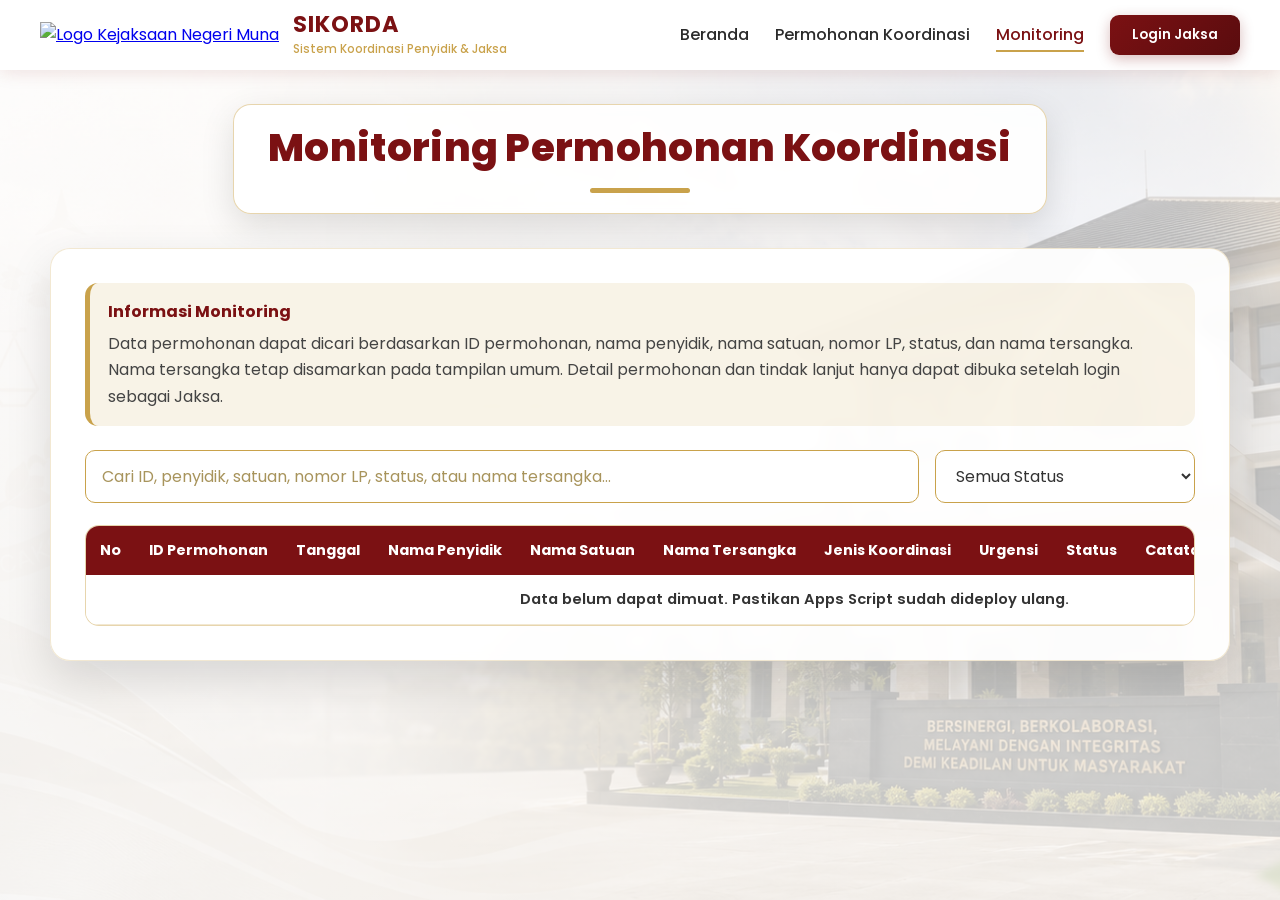
==== monitoring.html @ 00b44f6f "Update monitoring.html" ====
<!DOCTYPE html>
<html lang="id">
<head>
  <meta charset="UTF-8" />
  <meta name="viewport" content="width=device-width, initial-scale=1" />
  <title>Monitoring Permohonan - SIKORDA</title>

  <link rel="stylesheet" href="Form/form-style.css" />
  <link href="https://fonts.googleapis.com/css2?family=Poppins:wght@300;400;500;600;700;800&display=swap" rel="stylesheet" />

  <style>
    .monitoring-box {
      position: relative;
      z-index: 1;
      width: 100%;
      max-width: 1180px;
      margin: 0 auto;
      padding: 34px;
      background: rgba(255, 255, 255, 0.94);
      border: 1px solid rgba(201, 162, 75, 0.25);
      border-radius: 20px;
      box-shadow: 0 18px 45px rgba(0, 0, 0, 0.13);
      backdrop-filter: blur(7px);
    }

    .monitoring-info {
      padding: 16px 18px;
      margin-bottom: 24px;
      background: rgba(201, 162, 75, 0.13);
      border-left: 5px solid #c9a24b;
      border-radius: 13px;
      color: #444;
      line-height: 1.65;
    }

    .monitoring-info strong {
      display: block;
      margin-bottom: 6px;
      color: #7b1113;
    }

    .access-warning {
      display: none;
      margin-bottom: 18px;
      padding: 14px 16px;
      border-radius: 12px;
      background: rgba(123, 17, 19, 0.09);
      color: #7b1113;
      border-left: 5px solid #7b1113;
      font-weight: 600;
    }

    .access-warning.show {
      display: block;
    }

    .login-status {
      display: none;
      margin-bottom: 18px;
      padding: 13px 16px;
      border-radius: 12px;
      background: rgba(31, 143, 77, 0.12);
      color: #126335;
      border-left: 5px solid #1f8f4d;
      font-weight: 700;
    }

    .login-status.show {
      display: block;
    }

    .monitoring-tools {
      display: grid;
      grid-template-columns: 1fr 260px;
      gap: 16px;
      margin-bottom: 22px;
    }

    .monitoring-tools input,
    .monitoring-tools select {
      width: 100%;
      min-height: 52px;
      padding: 13px 16px;
      background: #fff;
      border: 1.5px solid #c9a24b;
      border-radius: 10px;
      color: #333;
      font-size: 1rem;
      outline: none;
      font-family: "Poppins", sans-serif;
    }

    .monitoring-tools input:focus,
    .monitoring-tools select:focus {
      border-color: #7b1113;
      box-shadow: 0 0 0 3px rgba(123, 17, 19, 0.12);
    }

    .table-wrap {
      width: 100%;
      overflow-x: auto;
      border-radius: 14px;
      border: 1px solid rgba(201, 162, 75, 0.45);
      background: #fff;
    }

    .monitor-table {
      width: 100%;
      border-collapse: collapse;
      min-width: 1180px;
    }

    .monitor-table th {
      background: #7b1113;
      color: #fff;
      text-align: left;
      padding: 14px;
      font-size: 0.9rem;
      white-space: nowrap;
    }

    .monitor-table td {
      padding: 14px;
      border-bottom: 1px solid rgba(201, 162, 75, 0.25);
      color: #333;
      font-size: 0.92rem;
      vertical-align: middle;
    }

    .monitor-table tbody tr:hover {
      background: rgba(201, 162, 75, 0.08);
    }

    .monitor-note {
      max-width: 250px;
      white-space: normal;
      line-height: 1.5;
    }

    .suspect-name {
      display: inline-block;
      font-weight: 700;
      color: #5a0c0e;
      transition: 0.25s ease;
    }

    .suspect-name.is-blurred {
      filter: blur(5px);
      user-select: none;
      pointer-events: none;
    }

    .status-badge {
      display: inline-block;
      padding: 7px 11px;
      border-radius: 999px;
      font-weight: 700;
      font-size: 0.78rem;
      white-space: nowrap;
    }

    .status-menunggu {
      background: rgba(201, 162, 75, 0.18);
      color: #7a5a00;
    }

    .status-diproses {
      background: rgba(36, 116, 204, 0.16);
      color: #174f92;
    }

    .status-selesai {
      background: rgba(31, 143, 77, 0.16);
      color: #126335;
    }

    .status-ditolak {
      background: rgba(196, 45, 45, 0.15);
      color: #9b1d1d;
    }

    .btn-detail {
      border: none;
      border-radius: 9px;
      padding: 9px 13px;
      background: linear-gradient(135deg, #7b1113, #5a0c0e);
      color: #fff;
      font-weight: 700;
      cursor: pointer;
      white-space: nowrap;
      font-family: "Poppins", sans-serif;
    }

    .btn-detail:hover {
      transform: translateY(-1px);
    }

    .empty-state,
    .loading-state {
      padding: 28px 18px;
      text-align: center;
      color: #666;
      font-weight: 600;
    }

    .detail-modal {
      display: none;
      position: fixed;
      inset: 0;
      z-index: 6000;
      background: rgba(0, 0, 0, 0.55);
      padding: 22px;
      overflow-y: auto;
    }

    .detail-modal.show {
      display: flex;
      align-items: flex-start;
      justify-content: center;
    }

    .detail-card {
      width: 100%;
      max-width: 940px;
      margin: 35px auto;
      background: #fff;
      border-radius: 20px;
      padding: 30px;
      box-shadow: 0 18px 45px rgba(0, 0, 0, 0.25);
      position: relative;
    }

    .detail-close {
      position: absolute;
      top: 14px;
      right: 16px;
      width: 36px;
      height: 36px;
      border: none;
      background: transparent;
      color: #7b1113;
      font-size: 2rem;
      line-height: 1;
      cursor: pointer;
    }

    .detail-card h3 {
      color: #7b1113;
      font-size: 1.6rem;
      margin-bottom: 6px;
      padding-right: 42px;
    }

    .detail-subtitle {
      color: #666;
      margin-bottom: 24px;
    }

    .detail-grid {
      display: grid;
      grid-template-columns: repeat(2, minmax(0, 1fr));
      gap: 15px;
    }

    .detail-item {
      padding: 14px 16px;
      border-radius: 12px;
      background: #f7f7f9;
      border: 1px solid rgba(201, 162, 75, 0.28);
    }

    .detail-item.full {
      grid-column: 1 / -1;
    }

    .detail-item span {
      display: block;
      color: #7b1113;
      font-size: 0.82rem;
      font-weight: 800;
      margin-bottom: 7px;
    }

    .detail-item p {
      margin: 0;
      color: #333;
      font-size: 0.96rem;
      line-height: 1.6;
      word-break: break-word;
    }

    .file-link {
      color: #7b1113;
      font-weight: 800;
      text-decoration: none;
    }

    .file-link:hover {
      text-decoration: underline;
    }

    /* EDIT TINDAK LANJUT JAKSA */
    .edit-box {
      grid-column: 1 / -1;
      margin-top: 22px;
      padding: 24px;
      border-radius: 18px;
      background: rgba(201, 162, 75, 0.13);
      border: 1.5px solid rgba(201, 162, 75, 0.55);
    }

    .edit-box-title {
      margin: 0 0 18px;
      color: #7b1113;
      font-size: 1.18rem;
      font-weight: 800;
    }

    .edit-grid {
      display: grid;
      grid-template-columns: repeat(2, minmax(0, 1fr));
      gap: 18px;
      align-items: start;
    }

    .edit-field {
      display: flex;
      flex-direction: column;
      gap: 8px;
    }

    .edit-field.full {
      grid-column: 1 / -1;
    }

    .edit-field label {
      color: #541014;
      font-size: 0.9rem;
      font-weight: 800;
    }

    .edit-field select,
    .edit-field input,
    .edit-field textarea {
      width: 100%;
      min-height: 52px;
      padding: 12px 14px;
      border: 1.5px solid #c9a24b;
      border-radius: 10px;
      background: #ffffff;
      color: #333;
      font-family: "Poppins", sans-serif;
      font-size: 0.95rem;
      outline: none;
      box-sizing: border-box;
    }

    .edit-field textarea {
      min-height: 130px;
      resize: vertical;
      line-height: 1.6;
    }

    .edit-field select:focus,
    .edit-field input:focus,
    .edit-field textarea:focus {
      border-color: #7b1113;
      box-shadow: 0 0 0 3px rgba(123, 17, 19, 0.12);
    }

    .edit-actions {
      margin-top: 18px;
      display: flex;
      justify-content: flex-end;
    }

    .btn-save-update {
      border: none;
      border-radius: 11px;
      padding: 13px 22px;
      background: linear-gradient(135deg, #7b1113, #5a0c0e);
      color: #ffffff;
      font-family: "Poppins", sans-serif;
      font-size: 0.95rem;
      font-weight: 800;
      cursor: pointer;
      box-shadow: 0 6px 18px rgba(123, 17, 19, 0.26);
    }

    .btn-save-update:hover {
      transform: translateY(-1px);
    }

    .btn-save-update:disabled {
      opacity: 0.65;
      cursor: not-allowed;
      transform: none;
    }

    @media (max-width: 720px) {
      .monitoring-box {
        padding: 22px 16px;
      }

      .monitoring-tools {
        grid-template-columns: 1fr;
      }

      .detail-card {
        padding: 24px 18px;
      }

      .detail-grid,
      .edit-grid {
        grid-template-columns: 1fr;
      }

      .edit-actions {
        justify-content: stretch;
      }

      .btn-save-update {
        width: 100%;
      }
    }
  </style>
</head>

<body>
  <div id="particles-js"></div>

  <header class="navbar">
    <div class="nav-brand">
      <a href="index.html" aria-label="Beranda SIKORDA">
        <img 
          src="https://raw.githubusercontent.com/ungumanggis199-svg/MBG-Muna/main/Logo-Kejaksaan%20(1)(1).png" 
          alt="Logo Kejaksaan Negeri Muna" 
          class="logo" 
        />
      </a>

      <div class="brand-text">
        <h1>SIKORDA</h1>
        <span>Sistem Koordinasi Penyidik &amp; Jaksa</span>
      </div>
    </div>

    <nav class="nav-links" role="navigation" aria-label="Menu utama">
      <a href="index.html">Beranda</a>
      <a href="Form/permohonan.html">Permohonan Koordinasi</a>
      <a href="monitoring.html" class="active" aria-current="page">Monitoring</a>
      <button type="button" class="btn-login" onclick="openLogin()">Login Jaksa</button>
    </nav>

    <button type="button" class="burger" aria-label="Toggle menu" aria-expanded="false" onclick="toggleMenu()">
      <span></span>
      <span></span>
      <span></span>
    </button>
  </header>

  <main class="section">
    <div class="page-title-box">
      <h2>Monitoring Permohonan Koordinasi</h2>
      <div class="divider"></div>
    </div>

    <div class="monitoring-box">
      <div class="monitoring-info">
        <strong>Informasi Monitoring</strong>
        Data permohonan dapat dicari berdasarkan ID permohonan, nama penyidik, nama satuan, nomor LP, status, dan nama tersangka. Nama tersangka tetap disamarkan pada tampilan umum. Detail permohonan dan tindak lanjut hanya dapat dibuka setelah login sebagai Jaksa.
      </div>

      <div id="loginStatus" class="login-status"></div>

      <div id="accessWarning" class="access-warning">
        Detail permohonan hanya dapat dibuka setelah login sebagai Jaksa.
      </div>

      <div class="monitoring-tools">
        <input 
          type="search" 
          id="searchBox" 
          placeholder="Cari ID, penyidik, satuan, nomor LP, status, atau nama tersangka..."
        />

        <select id="statusFilter">
          <option value="">Semua Status</option>
          <option value="Menunggu">Menunggu</option>
          <option value="Diproses">Diproses</option>
          <option value="Selesai">Selesai</option>
          <option value="Ditolak">Ditolak</option>
        </select>
      </div>

      <div class="table-wrap">
        <table class="monitor-table">
          <thead>
            <tr>
              <th>No</th>
              <th>ID Permohonan</th>
              <th>Tanggal</th>
              <th>Nama Penyidik</th>
              <th>Nama Satuan</th>
              <th>Nama Tersangka</th>
              <th>Jenis Koordinasi</th>
              <th>Urgensi</th>
              <th>Status</th>
              <th>Catatan Jaksa</th>
              <th>Jadwal Koordinasi</th>
              <th>Aksi</th>
            </tr>
          </thead>

          <tbody id="monitorBody">
            <tr>
              <td colspan="12" class="loading-state">Memuat data permohonan...</td>
            </tr>
          </tbody>
        </table>
      </div>
    </div>
  </main>

  <div id="detailModal" class="detail-modal">
    <div class="detail-card">
      <button type="button" class="detail-close" onclick="closeDetailModal()">&times;</button>

      <h3>Detail Permohonan</h3>
      <p class="detail-subtitle">Data lengkap permohonan koordinasi.</p>

      <div id="detailContent" class="detail-grid"></div>
    </div>
  </div>

  <div id="loginModal" class="modal">
    <div class="modal-box">
      <button type="button" class="modal-close" onclick="closeLogin()">&times;</button>

      <img 
        src="https://raw.githubusercontent.com/ungumanggis199-svg/MBG-Muna/main/Logo-Kejaksaan%20(1)(1).png" 
        alt="Logo Kejaksaan" 
        class="modal-logo"
      />

      <h3>Login Jaksa</h3>

      <form id="loginForm">
        <div class="input-group">
          <label for="username">Username / NIP</label>
          <input type="text" id="username" name="username" required />
        </div>

        <div class="input-group">
          <label for="password">Password</label>
          <input type="password" id="password" name="password" required />
        </div>

        <button type="submit" class="btn-submit">Masuk</button>
      </form>
    </div>
  </div>

  <script src="https://cdn.jsdelivr.net/npm/particles.js"></script>

  <script>
    const MONITORING_SCRIPT_URL = "https://script.google.com/macros/s/AKfycbwZhzBasdie7UqEmTrLucc4NrwkHexypNxwW4To4yUYGOOov51vkqenUSGlsiMUZgIK/exec";

    let monitoringData = [];
    let filteredMonitoringData = [];

    document.addEventListener("DOMContentLoaded", function () {
      updateLoginButton();
      updateLoginStatus();
      initParticles();

      const searchBox = document.getElementById("searchBox");
      const statusFilter = document.getElementById("statusFilter");
      const loginForm = document.getElementById("loginForm");

      if (searchBox) {
        searchBox.addEventListener("input", renderMonitoringTable);
      }

      if (statusFilter) {
        statusFilter.addEventListener("change", renderMonitoringTable);
      }

      if (loginForm) {
        loginForm.addEventListener("submit", handleLoginSubmit);
      }

      window.addEventListener("click", function (e) {
        const loginModal = document.getElementById("loginModal");
        const detailModal = document.getElementById("detailModal");

        if (e.target === loginModal) closeLogin();
        if (e.target === detailModal) closeDetailModal();
      });

      window.addEventListener("keydown", function (e) {
        if (e.key === "Escape") {
          closeLogin();
          closeDetailModal();
        }
      });

      loadMonitoringData();

      setInterval(function () {
        applyNamePrivacy();
      }, 500);
    });

    function toggleMenu() {
      const nav = document.querySelector(".nav-links");
      const burger = document.querySelector(".burger");

      if (!nav) return;

      nav.classList.toggle("open");

      if (burger) {
        const isOpen = nav.classList.contains("open");
        burger.setAttribute("aria-expanded", isOpen ? "true" : "false");
      }
    }

    function openLogin() {
      const modal = document.getElementById("loginModal");
      if (modal) modal.classList.add("show");
    }

    function closeLogin() {
      const modal = document.getElementById("loginModal");
      if (modal) modal.classList.remove("show");
    }

    function updateLoginButton() {
      const btn = document.querySelector(".btn-login");
      const isLoggedIn = sessionStorage.getItem("isJaksaLoggedIn") === "true";

      if (!btn) return;

      if (isLoggedIn) {
        btn.textContent = "Logout";
        btn.onclick = logoutJaksa;
      } else {
        btn.textContent = "Login Jaksa";
        btn.onclick = openLogin;
      }
    }

    function logoutJaksa() {
      sessionStorage.removeItem("isJaksaLoggedIn");
      sessionStorage.removeItem("jaksaName");
      sessionStorage.removeItem("jaksaUsername");
      sessionStorage.removeItem("jaksaSessionToken");

      updateLoginButton();
      updateLoginStatus();
      applyNamePrivacy();
      renderMonitoringTable();

      alert("Anda telah logout.");
    }

    function updateLoginStatus() {
      const box = document.getElementById("loginStatus");
      const isLoggedIn = sessionStorage.getItem("isJaksaLoggedIn") === "true";
      const name = sessionStorage.getItem("jaksaName") || "Jaksa";

      if (!box) return;

      if (isLoggedIn) {
        box.textContent = "Login aktif sebagai: " + name;
        box.classList.add("show");
      } else {
        box.textContent = "";
        box.classList.remove("show");
      }
    }

    async function handleLoginSubmit(e) {
      e.preventDefault();

      const form = e.currentTarget;
      const username = form.username.value.trim();
      const password = form.password.value.trim();
      const submitBtn = form.querySelector(".btn-submit");

      if (!username || !password) {
        alert("Username / NIP dan password wajib diisi.");
        return;
      }

      try {
        if (submitBtn) {
          submitBtn.disabled = true;
          submitBtn.textContent = "Memeriksa...";
        }

        const clientToken =
          "LOGIN-" + Date.now() + "-" + Math.random().toString(36).slice(2);

        await fetch(MONITORING_SCRIPT_URL, {
          method: "POST",
          mode: "no-cors",
          headers: {
            "Content-Type": "text/plain;charset=utf-8"
          },
          body: JSON.stringify({
            action: "validate_login",
            username: username,
            password: password,
            client_token: clientToken
          })
        });

        const result = await waitMonitoringResult("login_result", clientToken);

        if (result.status === "success") {
          sessionStorage.setItem("isJaksaLoggedIn", "true");
          sessionStorage.setItem("jaksaName", result.nama_jaksa || username);
          sessionStorage.setItem("jaksaUsername", username);
          sessionStorage.setItem("jaksaSessionToken", result.session_token || "");

          closeLogin();
          updateLoginButton();
          updateLoginStatus();
          applyNamePrivacy();
          renderMonitoringTable();

          alert("Login berhasil. Selamat datang, " + (result.nama_jaksa || "Jaksa") + ".");
        } else {
          alert(result.message || "Username / NIP atau password salah.");
        }

      } catch (error) {
        console.error(error);
        alert("Login gagal. Silakan coba lagi.");

      } finally {
        if (submitBtn) {
          submitBtn.disabled = false;
          submitBtn.textContent = "Masuk";
        }
      }
    }

    async function loadMonitoringData() {
      const body = document.getElementById("monitorBody");

      try {
        const url = MONITORING_SCRIPT_URL + "?action=list_permohonan";
        const result = await monitoringJsonpRequest(url);

        if (!result || result.status !== "success") {
          throw new Error(result && result.message ? result.message : "Gagal memuat data.");
        }

        monitoringData = Array.isArray(result.data) ? result.data : [];
        renderMonitoringTable();

      } catch (error) {
        console.error(error);

        if (body) {
          body.innerHTML =
            '<tr>' +
              '<td colspan="12" class="empty-state">Data belum dapat dimuat. Pastikan Apps Script sudah dideploy ulang.</td>' +
            '</tr>';
        }
      }
    }

    function renderMonitoringTable() {
      const body = document.getElementById("monitorBody");
      const searchBox = document.getElementById("searchBox");
      const statusFilter = document.getElementById("statusFilter");

      if (!body) return;

      const keyword = searchBox ? searchBox.value.trim().toLowerCase() : "";
      const selectedStatus = statusFilter ? statusFilter.value.trim().toLowerCase() : "";

      filteredMonitoringData = monitoringData.filter(function (item) {
        const rowText = [
          item.id_permohonan,
          item.timestamp,
          item.nama_penyidik,
          item.nama_satuan,
          item.nomor_lp,
          item.nomor_spdp,
          item.nama_tersangka,
          item.pasal,
          item.jaksa_peneliti,
          item.jenis_koordinasi,
          item.urgensi,
          item.status,
          item.catatan_jaksa,
          item.jadwal_koordinasi
        ].join(" ").toLowerCase();

        const statusText = String(item.status || "").toLowerCase();

        const matchKeyword = keyword === "" || rowText.includes(keyword);
        const matchStatus = selectedStatus === "" || statusText === selectedStatus;

        return matchKeyword && matchStatus;
      });

      if (filteredMonitoringData.length === 0) {
        body.innerHTML =
          '<tr>' +
            '<td colspan="12" class="empty-state">Data tidak ditemukan.</td>' +
          '</tr>';
        return;
      }

      body.innerHTML = filteredMonitoringData.map(function (item, index) {
        const statusClass = getStatusClass(item.status);

        return (
          '<tr>' +
            '<td>' + (index + 1) + '</td>' +
            '<td><strong>' + escapeHtml(item.id_permohonan || "-") + '</strong></td>' +
            '<td>' + escapeHtml(item.timestamp || "-") + '</td>' +
            '<td>' + escapeHtml(item.nama_penyidik || "-") + '</td>' +
            '<td>' + escapeHtml(item.nama_satuan || "-") + '</td>' +
            '<td>' +
              '<span class="suspect-name" data-real="' + escapeHtml(item.nama_tersangka || "-") + '">' +
                escapeHtml(item.nama_tersangka || "-") +
              '</span>' +
            '</td>' +
            '<td>' + escapeHtml(item.jenis_koordinasi || "-") + '</td>' +
            '<td>' + escapeHtml(item.urgensi || "-") + '</td>' +
            '<td><span class="status-badge ' + statusClass + '">' + escapeHtml(item.status || "Menunggu") + '</span></td>' +
            '<td class="monitor-note">' + escapeHtml(item.catatan_jaksa || "-") + '</td>' +
            '<td>' + escapeHtml(formatJadwalDisplay(item.jadwal_koordinasi) || "-") + '</td>' +
            '<td><button type="button" class="btn-detail" onclick="openDetailPermohonan(' + index + ')">Lihat Detail</button></td>' +
          '</tr>'
        );
      }).join("");

      applyNamePrivacy();
    }

    function applyNamePrivacy() {
      const isLoggedIn = sessionStorage.getItem("isJaksaLoggedIn") === "true";

      document.querySelectorAll(".suspect-name").forEach(function (el) {
        const realName = el.getAttribute("data-real") || "-";
        el.textContent = realName;

        if (isLoggedIn) {
          el.classList.remove("is-blurred");
        } else {
          el.classList.add("is-blurred");
        }
      });
    }

    function openDetailPermohonan(index) {
      const isLoggedIn = sessionStorage.getItem("isJaksaLoggedIn") === "true";
      const warning = document.getElementById("accessWarning");

      if (!isLoggedIn) {
        if (warning) {
          warning.classList.add("show");
          warning.scrollIntoView({ behavior: "smooth", block: "center" });

          setTimeout(function () {
            warning.classList.remove("show");
          }, 4500);
        }

        openLogin();
        return;
      }

      const item = filteredMonitoringData[index];

      if (!item) return;

      const detailContent = document.getElementById("detailContent");
      const detailModal = document.getElementById("detailModal");

      if (!detailContent || !detailModal) return;

      detailContent.innerHTML =
        detailItem("ID Permohonan", item.id_permohonan) +
        detailItem("Timestamp", item.timestamp) +
        detailItem("Nama Penyidik", item.nama_penyidik) +
        detailItem("Nama Satuan", item.nama_satuan) +
        detailItem("Nomor LP", item.nomor_lp) +
        detailItem("Nomor SPDP", item.nomor_spdp) +
        detailItem("Nama Tersangka", item.nama_tersangka) +
        detailItem("Pasal", item.pasal) +
        detailItem("Jaksa Peneliti", item.jaksa_peneliti) +
        detailItem("Jenis Koordinasi", item.jenis_koordinasi) +
        detailItem("Urgensi", item.urgensi) +
        detailItem("Cara Koordinasi", item.cara_koordinasi) +
        detailItem("Nomor HP", item.nomor_hp) +
        detailItem("Status", item.status) +
        detailItem("Jadwal Koordinasi", formatJadwalDisplay(item.jadwal_koordinasi) || "-") +
        detailItem("Permasalahan", item.permasalahan, true) +
        detailItem("Kronologi", item.kronologi, true) +
        detailItem("Sudah Dilakukan", item.sudah_dilakukan, true) +
        detailItem("Dimohon", item.dimohon, true) +
        detailItem("Dokumen", item.dokumen, true) +
        detailFileItem("File Pendukung", item.file_url) +
        detailItem("Catatan Jaksa", item.catatan_jaksa || "-", true) +
        detailItem("Tanggal Update", item.tanggal_update || "-") +
        detailItem("Ditangani Oleh", item.ditangani_oleh || "-") +
        detailItem("Hasil Koordinasi", item.hasil_koordinasi || "-", true) +
        editJaksaBox(item);

      detailModal.classList.add("show");
    }

    function closeDetailModal() {
      const detailModal = document.getElementById("detailModal");

      if (detailModal) {
        detailModal.classList.remove("show");
      }
    }

    function detailItem(label, value, full) {
      return (
        '<div class="detail-item ' + (full ? "full" : "") + '">' +
          '<span>' + escapeHtml(label) + '</span>' +
          '<p>' + escapeHtml(value || "-") + '</p>' +
        '</div>'
      );
    }

    function detailFileItem(label, value) {
      if (!value) {
        return detailItem(label, "-", true);
      }

      return (
        '<div class="detail-item full">' +
          '<span>' + escapeHtml(label) + '</span>' +
          '<p><a class="file-link" href="' + escapeHtml(value) + '" target="_blank">Buka File Pendukung</a></p>' +
        '</div>'
      );
    }

    function editJaksaBox(item) {
      return (
        '<div class="edit-box">' +
          '<h4 class="edit-box-title">Edit Tindak Lanjut Jaksa</h4>' +

          '<div class="edit-grid">' +
            '<div class="edit-field">' +
              '<label for="editStatus">Status Permohonan</label>' +
              '<select id="editStatus">' +
                statusOption("Menunggu", item.status) +
                statusOption("Diproses", item.status) +
                statusOption("Selesai", item.status) +
                statusOption("Ditolak", item.status) +
              '</select>' +
            '</div>' +

            '<div class="edit-field">' +
              '<label for="editJadwal">Jadwal Koordinasi</label>' +
              '<input type="datetime-local" id="editJadwal" value="' + escapeHtml(formatDatetimeLocal(item.jadwal_koordinasi)) + '">' +
            '</div>' +

            '<div class="edit-field full">' +
              '<label for="editCatatan">Catatan Jaksa</label>' +
              '<textarea id="editCatatan" placeholder="Tulis catatan jaksa...">' + escapeHtml(item.catatan_jaksa || "") + '</textarea>' +
            '</div>' +
          '</div>' +

          '<div class="edit-actions">' +
            '<button type="button" class="btn-save-update" onclick="saveJaksaUpdate(\'' + escapeJs(item.id_permohonan) + '\')">' +
              'Simpan Perubahan' +
            '</button>' +
          '</div>' +
        '</div>'
      );
    }

    function statusOption(value, current) {
      const selected = String(value) === String(current || "") ? "selected" : "";

      return (
        '<option value="' + escapeHtml(value) + '" ' + selected + '>' +
          escapeHtml(value) +
        '</option>'
      );
    }

    async function saveJaksaUpdate(idPermohonan) {
      const sessionToken = sessionStorage.getItem("jaksaSessionToken");

      if (!sessionToken) {
        alert("Sesi login tidak ditemukan. Silakan login ulang.");
        openLogin();
        return;
      }

      const status = document.getElementById("editStatus")?.value || "Menunggu";
      const catatan = document.getElementById("editCatatan")?.value || "";
      const jadwal = document.getElementById("editJadwal")?.value || "";
      const btn = document.querySelector(".btn-save-update");

      try {
        if (btn) {
          btn.disabled = true;
          btn.textContent = "Menyimpan...";
        }

        const clientToken =
          "UPDATE-" + Date.now() + "-" + Math.random().toString(36).slice(2);

        await fetch(MONITORING_SCRIPT_URL, {
          method: "POST",
          mode: "no-cors",
          headers: {
            "Content-Type": "text/plain;charset=utf-8"
          },
          body: JSON.stringify({
            action: "update_permohonan",
            client_token: clientToken,
            session_token: sessionToken,
            id_permohonan: idPermohonan,
            status: status,
            catatan_jaksa: catatan,
            jadwal_koordinasi: jadwal
          })
        });

        const result = await waitMonitoringResult("update_result", clientToken);

        if (result.status === "success") {
          alert("Perubahan berhasil disimpan.");
          closeDetailModal();
          await loadMonitoringData();
        } else {
          alert(result.message || "Gagal menyimpan perubahan.");
        }

      } catch (error) {
        console.error(error);
        alert("Terjadi kesalahan saat menyimpan perubahan.");

      } finally {
        if (btn) {
          btn.disabled = false;
          btn.textContent = "Simpan Perubahan";
        }
      }
    }

    async function waitMonitoringResult(action, clientToken) {
      for (let i = 0; i < 8; i++) {
        await monitoringDelay(i === 0 ? 500 : 1000);

        const url =
          MONITORING_SCRIPT_URL +
          "?action=" +
          encodeURIComponent(action) +
          "&client_token=" +
          encodeURIComponent(clientToken);

        const result = await monitoringJsonpRequest(url);

        if (result.status === "success" || result.status === "error") {
          return result;
        }
      }

      return {
        status: "pending",
        message: "Data masih diproses."
      };
    }

    function monitoringJsonpRequest(url, timeout) {
      return new Promise(function (resolve, reject) {
        const callbackName =
          "monitoringCallback_" + Date.now() + "_" + Math.random().toString(36).slice(2);

        const script = document.createElement("script");

        const timer = setTimeout(function () {
          cleanup();
          reject(new Error("Timeout memuat data monitoring."));
        }, timeout || 15000);

        function cleanup() {
          clearTimeout(timer);

          if (script.parentNode) {
            script.parentNode.removeChild(script);
          }

          delete window[callbackName];
        }

        window[callbackName] = function (data) {
          cleanup();
          resolve(data);
        };

        const separator = url.includes("?") ? "&" : "?";
        script.src = url + separator + "callback=" + encodeURIComponent(callbackName);

        script.onerror = function () {
          cleanup();
          reject(new Error("Gagal memuat data monitoring."));
        };

        document.body.appendChild(script);
      });
    }

    function monitoringDelay(ms) {
      return new Promise(resolve => setTimeout(resolve, ms));
    }

    function getStatusClass(status) {
      const value = String(status || "").toLowerCase();

      if (value.includes("selesai")) return "status-selesai";
      if (value.includes("proses")) return "status-diproses";
      if (value.includes("tolak")) return "status-ditolak";

      return "status-menunggu";
    }

    function formatDatetimeLocal(value) {
      if (!value) return "";

      const text = String(value).trim();

      if (/^\d{4}-\d{2}-\d{2}T\d{2}:\d{2}/.test(text)) {
        return text.slice(0, 16);
      }

      return "";
    }

    function formatJadwalDisplay(value) {
      if (!value) return "";

      const text = String(value).trim();

      if (/^\d{4}-\d{2}-\d{2}T\d{2}:\d{2}/.test(text)) {
        const datePart = text.slice(0, 10);
        const timePart = text.slice(11, 16);
        const parts = datePart.split("-");

        return parts[2] + "/" + parts[1] + "/" + parts[0] + " " + timePart;
      }

      return text;
    }

    function escapeJs(value) {
      return String(value === undefined || value === null ? "" : value)
        .replace(/\\/g, "\\\\")
        .replace(/'/g, "\\'")
        .replace(/"/g, '\\"')
        .replace(/\n/g, "\\n")
        .replace(/\r/g, "");
    }

    function escapeHtml(value) {
      return String(value === undefined || value === null ? "" : value)
        .replace(/&/g, "&amp;")
        .replace(/</g, "&lt;")
        .replace(/>/g, "&gt;")
        .replace(/"/g, "&quot;")
        .replace(/'/g, "&#039;");
    }

    function initParticles() {
      if (typeof particlesJS === "undefined") return;

      particlesJS("particles-js", {
        particles: {
          number: { value: 45, density: { enable: true, value_area: 900 } },
          color: { value: ["#c9a24b", "#7b1113"] },
          shape: { type: "circle" },
          opacity: { value: 0.45, random: true },
          size: { value: 3.3, random: true },
          line_linked: {
            enable: true,
            distance: 150,
            color: "#c9a24b",
            opacity: 0.32,
            width: 1
          },
          move: { enable: true, speed: 1.6, out_mode: "out" }
        },
        interactivity: {
          detect_on: "canvas",
          events: {
            onhover: { enable: true, mode: "grab" },
            onclick: { enable: true, mode: "push" },
            resize: true
          },
          modes: {
            grab: { distance: 160, line_linked: { opacity: 0.55 } },
            push: { particles_nb: 3 }
          }
        },
        retina_detect: true
      });
    }
  </script>
</body>
</html>
---- Form/form-style.css ----
:root {
  --maroon: #7b1113;
  --maroon-dark: #5a0c0e;
  --gold: #c9a24b;
  --gold-light: #e6c976;
  --white: #ffffff;
  --soft-white: rgba(255, 255, 255, 0.92);
  --soft-gold: rgba(201, 162, 75, 0.13);
  --grey: #f7f7f9;
  --text: #2b2b2b;
  --muted: #6b6b6b;
  --border: rgba(201, 162, 75, 0.75);
  --shadow: 0 18px 45px rgba(0, 0, 0, 0.13);
}

* {
  margin: 0;
  padding: 0;
  box-sizing: border-box;
  font-family: "Poppins", sans-serif;
}

html {
  scroll-behavior: smooth;
}

body {
  min-height: 100vh;
  max-width: 100vw;
  color: var(--text);
  overflow-x: hidden;
  background:
    linear-gradient(rgba(255, 255, 255, 0.66), rgba(255, 255, 255, 0.78)),
    url("../Background Gedung kn Muna.png") center/cover fixed no-repeat;
}

/* PARTICLES */
#particles-js {
  position: fixed;
  inset: 0;
  width: 100%;
  height: 100%;
  z-index: 0;
  pointer-events: none;
}

/* NAVBAR */
.navbar {
  position: sticky;
  top: 0;
  z-index: 3000;
  width: 100%;
  display: flex;
  justify-content: space-between;
  align-items: center;
  gap: 20px;
  padding: 12px 40px;
  background: rgba(255, 255, 255, 0.96);
  box-shadow: 0 2px 18px rgba(123, 17, 19, 0.12);
  backdrop-filter: blur(10px);
}

.nav-brand {
  display: flex;
  align-items: center;
  gap: 14px;
  min-width: 0;
}

.logo {
  height: 52px;
  width: auto;
  object-fit: contain;
  flex-shrink: 0;
}

.brand-text {
  min-width: 0;
}

.brand-text h1 {
  color: var(--maroon);
  font-size: 1.4rem;
  letter-spacing: 1px;
  margin: 0;
  line-height: 1.1;
}

.brand-text span {
  display: block;
  margin-top: 4px;
  font-size: 0.72rem;
  color: var(--gold);
  font-weight: 500;
  white-space: nowrap;
}

.nav-links {
  display: flex;
  align-items: center;
  gap: 26px;
}

.nav-links a {
  position: relative;
  color: var(--text);
  text-decoration: none;
  font-weight: 500;
  white-space: nowrap;
  transition: 0.25s ease;
}

.nav-links a::after {
  content: "";
  position: absolute;
  left: 0;
  bottom: -5px;
  width: 0;
  height: 2px;
  background: var(--gold);
  transition: 0.25s ease;
}

.nav-links a:hover,
.nav-links a.active {
  color: var(--maroon);
}

.nav-links a:hover::after,
.nav-links a.active::after {
  width: 100%;
}

.btn-login {
  border: none;
  border-radius: 9px;
  padding: 10px 22px;
  background: linear-gradient(135deg, var(--maroon), var(--maroon-dark));
  color: var(--white);
  font-weight: 600;
  cursor: pointer;
  box-shadow: 0 4px 14px rgba(123, 17, 19, 0.28);
  transition: 0.25s ease;
  white-space: nowrap;
}

.btn-login:hover {
  transform: translateY(-2px);
}

.burger {
  display: none;
  flex-direction: column;
  gap: 5px;
  padding: 0;
  background: transparent;
  border: none;
  cursor: pointer;
}

.burger span {
  width: 27px;
  height: 3px;
  background: var(--maroon);
  border-radius: 4px;
}

/* PAGE */
.section {
  position: relative;
  z-index: 1;
  width: 100%;
  padding: 34px 20px 70px;
}

/* TITLE BOX */
.page-title-box {
  width: fit-content;
  max-width: 94%;
  margin: 0 auto 34px;
  padding: 18px 34px 20px;
  text-align: center;
  background: rgba(255, 255, 255, 0.90);
  border: 1px solid rgba(201, 162, 75, 0.45);
  border-radius: 18px;
  box-shadow: 0 12px 34px rgba(0, 0, 0, 0.12);
  backdrop-filter: blur(5px);
}

.page-title-box h2 {
  margin: 0;
  color: var(--maroon);
  font-size: 2.45rem;
  font-weight: 800;
  line-height: 1.25;
  letter-spacing: 0.3px;
}

.divider {
  width: 100px;
  height: 5px;
  margin: 16px auto 0;
  background: var(--gold);
  border-radius: 30px;
}

/* FORM BOX */
.form-box {
  position: relative;
  z-index: 1;
  width: 100%;
  max-width: 980px;
  margin: 0 auto;
  padding: 36px 42px;
  background: rgba(255, 255, 255, 0.94);
  border: 1px solid rgba(201, 162, 75, 0.25);
  border-radius: 20px;
  box-shadow: var(--shadow);
  backdrop-filter: blur(7px);
}

/* FIELDSET */
fieldset {
  width: 100%;
  margin-bottom: 32px;
  padding: 28px 30px 30px;
  background: rgba(255, 255, 255, 0.72);
  border: 1.5px solid var(--border);
  border-radius: 14px;
}

legend {
  padding: 0 12px;
  color: var(--maroon);
  font-size: 1.22rem;
  font-weight: 700;
}

/* INFO BOX */
.info-box {
  width: 100%;
  padding: 16px 18px;
  margin: 4px 0 24px;
  background: var(--soft-gold);
  border-left: 5px solid var(--gold);
  border-radius: 13px;
}

.info-box strong {
  display: block;
  margin-bottom: 7px;
  color: var(--maroon);
  font-size: 1rem;
  font-weight: 700;
}

.info-box p {
  margin: 0;
  color: #4d4d4d;
  line-height: 1.65;
  font-size: 0.96rem;
}

/* GRID */
.grid-2 {
  display: grid;
  grid-template-columns: repeat(2, minmax(0, 1fr));
  gap: 22px;
}

.grid-3 {
  display: grid;
  grid-template-columns: repeat(3, minmax(0, 1fr));
  gap: 16px 20px;
}

.full-width {
  grid-column: 1 / -1;
}

/* INPUT */
.input-group {
  display: flex;
  flex-direction: column;
  width: 100%;
  gap: 8px;
}

.input-group label,
.upload-box label {
  color: #541014;
  font-size: 0.92rem;
  font-weight: 700;
}

.input-group input,
.input-group select,
.input-group textarea,
.poin-row input,
textarea[name="kronologi"] {
  width: 100%;
  min-height: 52px;
  padding: 13px 16px;
  background: #ffffff;
  border: 1.5px solid var(--gold);
  border-radius: 10px;
  color: #333333;
  font-size: 1rem;
  outline: none;
  transition: 0.25s ease;
}

.input-group select {
  appearance: auto;
  cursor: pointer;
}

.input-group textarea,
textarea[name="kronologi"] {
  min-height: 180px;
  resize: vertical;
  line-height: 1.65;
}

.input-group input:focus,
.input-group select:focus,
.input-group textarea:focus,
.poin-row input:focus,
textarea[name="kronologi"]:focus {
  border-color: var(--maroon);
  box-shadow: 0 0 0 3px rgba(123, 17, 19, 0.12);
}

input::placeholder,
textarea::placeholder {
  color: #a8945c;
  opacity: 1;
}

/* CHECKLIST */
.checklist {
  display: flex;
  flex-direction: column;
  gap: 13px;
}

.checklist label {
  display: flex;
  align-items: flex-start;
  gap: 10px;
  color: var(--text);
  font-size: 0.98rem;
  line-height: 1.5;
  cursor: pointer;
  user-select: none;
}

.checklist input[type="radio"],
.checklist input[type="checkbox"] {
  width: 17px;
  height: 17px;
  margin-top: 3px;
  accent-color: var(--maroon);
  flex-shrink: 0;
}

/* PERMASALAHAN */
.poin-row {
  display: flex;
  align-items: center;
  gap: 12px;
  width: 100%;
  margin-bottom: 12px;
}

.poin-row input {
  flex: 1;
  min-width: 0;
}

.btn-remove {
  width: 38px;
  height: 38px;
  border: none;
  border-radius: 8px;
  background: var(--maroon);
  color: var(--white);
  font-size: 1.35rem;
  line-height: 1;
  cursor: pointer;
  flex-shrink: 0;
  transition: 0.25s ease;
}

.btn-remove:hover {
  background: var(--maroon-dark);
}

.btn-add {
  display: inline-block;
  margin-top: 10px;
  padding: 10px 18px;
  background: rgba(255, 255, 255, 0.65);
  border: 2px dashed var(--gold);
  border-radius: 9px;
  color: var(--maroon);
  font-weight: 700;
  cursor: pointer;
  transition: 0.25s ease;
}

.btn-add:hover {
  background: var(--gold-light);
}

/* UPLOAD */
.upload-box {
  width: 100%;
  margin-top: 22px;
  padding: 18px;
  border: 2px dashed var(--gold);
  border-radius: 12px;
  background: rgba(255, 255, 255, 0.58);
  color: var(--maroon);
}

.upload-box input[type="file"] {
  width: 100%;
  margin-top: 10px;
  color: var(--text);
}

.upload-box small {
  display: block;
  margin-top: 8px;
  color: var(--muted);
}

/* SUBMIT */
.btn-submit {
  width: 100%;
  margin-top: 10px;
  padding: 16px;
  border: none;
  border-radius: 13px;
  background: linear-gradient(135deg, var(--maroon), var(--maroon-dark));
  color: var(--white);
  font-size: 1.12rem;
  font-weight: 800;
  cursor: pointer;
  box-shadow: 0 8px 22px rgba(123, 17, 19, 0.32);
  transition: 0.25s ease;
}

.btn-submit:hover {
  transform: translateY(-2px);
}

.btn-submit:disabled {
  opacity: 0.65;
  cursor: not-allowed;
  transform: none;
}

/* ERROR */
.error-msg {
  color: #d12b2b !important;
  font-size: 0.82rem;
  font-weight: 600;
}

/* MODAL LOGIN */
.modal {
  display: none;
  position: fixed;
  inset: 0;
  z-index: 5000;
  justify-content: center;
  align-items: center;
  padding: 20px;
  background: rgba(0, 0, 0, 0.55);
  overflow-y: auto;
}

.modal.show {
  display: flex;
}

.modal-box {
  position: relative;
  width: 100%;
  max-width: 420px;
  padding: 32px 26px;
  background: #ffffff;
  border-radius: 18px;
  box-shadow: 0 18px 45px rgba(0, 0, 0, 0.22);
  text-align: center;
}

.modal-close {
  position: absolute;
  top: 13px;
  right: 16px;
  width: 34px;
  height: 34px;
  border: none;
  background: transparent;
  color: var(--maroon);
  font-size: 1.9rem;
  line-height: 1;
  cursor: pointer;
}

.modal-logo {
  height: 72px;
  width: auto;
  margin-bottom: 12px;
}

.modal-box h3 {
  margin-bottom: 22px;
  color: var(--maroon);
  font-size: 1.35rem;
}

.modal-box .input-group {
  margin-bottom: 15px;
  text-align: left;
}

.modal-box .btn-submit {
  margin-top: 12px;
  padding: 13px;
  font-size: 1rem;
}

/* RESPONSIVE */
@media (max-width: 900px) {
  .navbar {
    padding: 12px 22px;
  }

  .nav-links {
    gap: 18px;
  }

  .form-box {
    max-width: 92%;
    padding: 30px 28px;
  }

  .page-title-box h2 {
    font-size: 2rem;
  }

  .grid-3 {
    grid-template-columns: repeat(2, minmax(0, 1fr));
  }
}

@media (max-width: 860px) {
  body {
    overflow-x: hidden;
  }

  .burger {
    display: flex;
    margin-left: auto;
    flex-shrink: 0;
  }

  .nav-links {
    position: absolute;
    top: 100%;
    left: 0;
    right: 0;
    display: none;
    width: 100%;
    max-width: 100vw;
    padding: 18px 16px 22px;
    background: rgba(255, 255, 255, 0.98);
    box-shadow: 0 10px 24px rgba(0, 0, 0, 0.16);
    flex-direction: column;
    align-items: center;
    justify-content: flex-start;
    gap: 16px;
    transform: none !important;
  }

  .nav-links.open {
    display: flex;
  }

  .nav-links a,
  .nav-links button {
    width: 100%;
    max-width: 260px;
    text-align: center;
  }
}

@media (max-width: 720px) {
  .section {
    padding: 24px 12px 50px;
  }

  .page-title-box {
    max-width: 94%;
    padding: 16px 18px 18px;
    margin-bottom: 24px;
  }

  .page-title-box h2 {
    font-size: 1.55rem;
  }

  .divider {
    width: 80px;
    height: 4px;
    margin-top: 13px;
  }

  .form-box {
    max-width: 100%;
    padding: 22px 16px;
    border-radius: 16px;
  }

  fieldset {
    padding: 22px 16px;
    margin-bottom: 24px;
  }

  legend {
    font-size: 1.02rem;
  }

  .grid-2,
  .grid-3 {
    grid-template-columns: 1fr;
    gap: 16px;
  }

  .info-box {
    padding: 14px;
  }

  .info-box p {
    font-size: 0.9rem;
  }

  .input-group input,
  .input-group select,
  .input-group textarea,
  .poin-row input,
  textarea[name="kronologi"] {
    min-height: 49px;
    padding: 11px 13px;
    font-size: 16px;
  }

  .checklist label {
    font-size: 0.93rem;
  }

  .poin-row {
    gap: 8px;
  }

  .btn-remove {
    width: 34px;
    height: 34px;
  }

  .btn-submit {
    padding: 14px;
    font-size: 1rem;
  }
}

@media (max-width: 430px) {
  .navbar {
    padding: 10px 14px;
  }

  .logo {
    height: 44px;
  }

  .brand-text h1 {
    font-size: 1.05rem;
  }

  .brand-text span {
    font-size: 0.58rem;
  }

  .page-title-box h2 {
    font-size: 1.35rem;
  }

  .form-box {
    padding: 18px 12px;
  }

  fieldset {
    padding: 20px 12px;
  }
}
.success-page {
  width: 100%;
  max-width: 980px;
  margin: 0 auto;
  padding: 30px 20px 70px;
}

.success-card {
  background: rgba(255, 255, 255, 0.95);
  border: 1px solid rgba(201, 162, 75, 0.45);
  border-radius: 22px;
  padding: 42px 36px;
  text-align: center;
  box-shadow: 0 18px 45px rgba(0, 0, 0, 0.13);
  backdrop-filter: blur(7px);
}

.success-icon {
  width: 78px;
  height: 78px;
  margin: 0 auto 18px;
  border-radius: 50%;
  background: #1f8f4d;
  color: #fff;
  font-size: 2.7rem;
  font-weight: 800;
  display: flex;
  align-items: center;
  justify-content: center;
}

.success-card h2 {
  color: #7b1113;
  font-size: 2rem;
  margin-bottom: 12px;
}

.success-card p {
  max-width: 680px;
  margin: 0 auto 24px;
  color: #444;
  line-height: 1.7;
}

.success-detail {
  max-width: 620px;
  margin: 22px auto;
  padding: 18px 20px;
  border-radius: 14px;
  background: rgba(201, 162, 75, 0.13);
  border-left: 5px solid #c9a24b;
  text-align: left;
}

.success-detail span {
  display: block;
  color: #5a0c0e;
  font-size: 0.9rem;
  font-weight: 700;
  margin-bottom: 6px;
}

.success-detail strong {
  display: block;
  color: #2b2b2b;
  font-size: 1.05rem;
  word-break: break-word;
}

.success-link {
  display: inline-block;
  margin-bottom: 24px;
  color: #7b1113;
  font-weight: 700;
  text-decoration: none;
}

.success-link:hover {
  text-decoration: underline;
}

.success-actions {
  display: flex;
  justify-content: center;
  gap: 14px;
  flex-wrap: wrap;
}

.btn-success-main,
.btn-success-secondary {
  min-width: 210px;
  padding: 13px 18px;
  border-radius: 11px;
  font-weight: 700;
  text-decoration: none;
  cursor: pointer;
}

.btn-success-main {
  background: linear-gradient(135deg, #7b1113, #5a0c0e);
  color: #fff;
  border: none;
}

.btn-success-secondary {
  background: #fff;
  color: #7b1113;
  border: 1.5px solid #c9a24b;
}

@media (max-width: 600px) {
  .success-card {
    padding: 32px 20px;
  }

  .success-card h2 {
    font-size: 1.5rem;
  }

  .btn-success-main,
  .btn-success-secondary {
    width: 100%;
  }
}
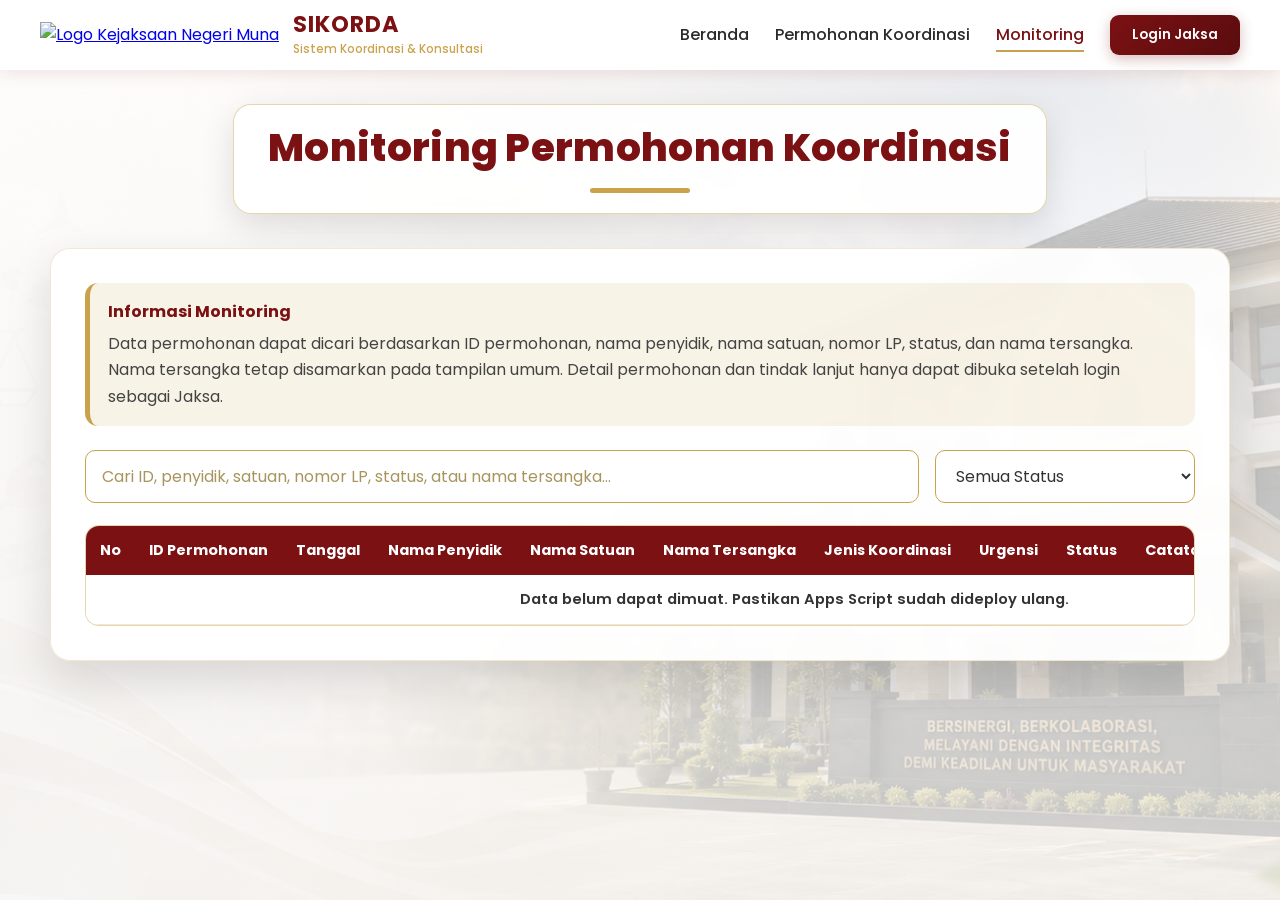
==== commit 802b22b9: "Update monitoring.html" ====
--- a/monitoring.html
+++ b/monitoring.html
@@ -441,7 +441,7 @@
 
       <div class="brand-text">
         <h1>SIKORDA</h1>
-        <span>Sistem Koordinasi Penyidik &amp; Jaksa</span>
+        <span>Sistem Koordinasi &amp; Konsultasi</span>
       </div>
     </div>
 
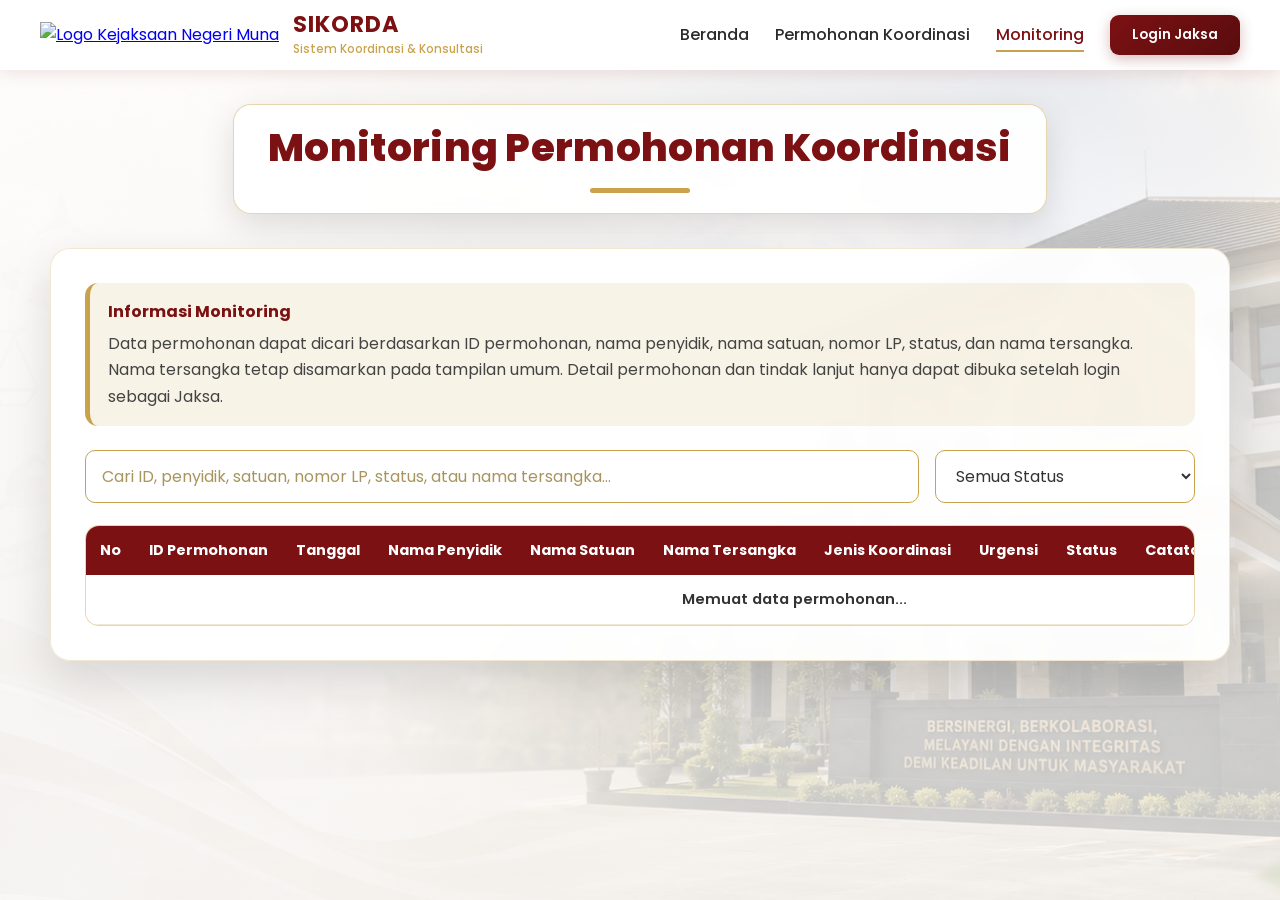
==== commit c6de0cda: "Update monitoring.html" ====
--- a/monitoring.html
+++ b/monitoring.html
@@ -4,6 +4,8 @@
   <meta charset="UTF-8" />
   <meta name="viewport" content="width=device-width, initial-scale=1" />
   <title>Monitoring Permohonan - SIKORDA</title>
+  <link rel="icon" type="image/png" href="https://raw.githubusercontent.com/ungumanggis199-svg/MBG-Muna/main/Logo-Kejaksaan%20(1)(1).png">
+  <link rel="shortcut icon" type="image/png" href="https://raw.githubusercontent.com/ungumanggis199-svg/MBG-Muna/main/Logo-Kejaksaan%20(1)(1).png">
 
   <link rel="stylesheet" href="Form/form-style.css" />
   <link href="https://fonts.googleapis.com/css2?family=Poppins:wght@300;400;500;600;700;800&display=swap" rel="stylesheet" />
@@ -909,7 +911,16 @@
         detailItem("Sudah Dilakukan", item.sudah_dilakukan, true) +
         detailItem("Dimohon", item.dimohon, true) +
         detailItem("Dokumen", item.dokumen, true) +
-        detailFileItem("File Pendukung", item.file_url) +
+        detailFileItem(
+  "Resume Perkara",
+  item.resume_url,
+  "Buka Resume Perkara"
+) +
+detailFileItem(
+  "File Pendukung",
+  item.file_pendukung_url || item.file_url,
+  "Buka File Pendukung"
+) +
         detailItem("Catatan Jaksa", item.catatan_jaksa || "-", true) +
         detailItem("Tanggal Update", item.tanggal_update || "-") +
         detailItem("Ditangani Oleh", item.ditangani_oleh || "-") +
@@ -936,54 +947,96 @@
       );
     }
 
-    function detailFileItem(label, value) {
-      if (!value) {
-        return detailItem(label, "-", true);
-      }
-
-      return (
-        '<div class="detail-item full">' +
-          '<span>' + escapeHtml(label) + '</span>' +
-          '<p><a class="file-link" href="' + escapeHtml(value) + '" target="_blank">Buka File Pendukung</a></p>' +
-        '</div>'
-      );
-    }
+    function detailFileItem(label, value, linkText) {
+  const fileUrl = String(value || "").trim();
+
+  if (!fileUrl) {
+    return detailItem(label, "-", true);
+  }
+
+  return (
+    '<div class="detail-item full">' +
+      '<span>' + escapeHtml(label) + '</span>' +
+      '<p>' +
+        '<a class="file-link" ' +
+          'href="' + escapeHtml(fileUrl) + '" ' +
+          'target="_blank" ' +
+          'rel="noopener noreferrer">' +
+          escapeHtml(linkText || "Buka File") +
+        '</a>' +
+      '</p>' +
+    '</div>'
+  );
+}
 
     function editJaksaBox(item) {
-      return (
-        '<div class="edit-box">' +
-          '<h4 class="edit-box-title">Edit Tindak Lanjut Jaksa</h4>' +
-
-          '<div class="edit-grid">' +
-            '<div class="edit-field">' +
-              '<label for="editStatus">Status Permohonan</label>' +
-              '<select id="editStatus">' +
-                statusOption("Menunggu", item.status) +
-                statusOption("Diproses", item.status) +
-                statusOption("Selesai", item.status) +
-                statusOption("Ditolak", item.status) +
-              '</select>' +
-            '</div>' +
-
-            '<div class="edit-field">' +
-              '<label for="editJadwal">Jadwal Koordinasi</label>' +
-              '<input type="datetime-local" id="editJadwal" value="' + escapeHtml(formatDatetimeLocal(item.jadwal_koordinasi)) + '">' +
-            '</div>' +
-
-            '<div class="edit-field full">' +
-              '<label for="editCatatan">Catatan Jaksa</label>' +
-              '<textarea id="editCatatan" placeholder="Tulis catatan jaksa...">' + escapeHtml(item.catatan_jaksa || "") + '</textarea>' +
-            '</div>' +
+  return (
+    '<div class="edit-box">' +
+      '<h4 class="edit-box-title">Edit Tindak Lanjut Jaksa</h4>' +
+
+      '<div class="edit-grid">' +
+        '<div class="edit-field">' +
+          '<label for="editStatus">Status Permohonan</label>' +
+          '<select id="editStatus">' +
+            statusOption("Menunggu", item.status) +
+            statusOption("Diproses", item.status) +
+            statusOption("Selesai", item.status) +
+            statusOption("Ditolak", item.status) +
+          '</select>' +
+        '</div>' +
+
+        '<div class="edit-field">' +
+          '<label for="editJadwal">Jadwal Koordinasi</label>' +
+          '<input type="datetime-local" id="editJadwal" value="' + escapeHtml(formatDatetimeLocal(item.jadwal_koordinasi)) + '">' +
+        '</div>' +
+
+        '<div class="edit-field full">' +
+          '<label for="editCatatan">Catatan Jaksa</label>' +
+          '<textarea id="editCatatan" placeholder="Tulis catatan jaksa...">' + escapeHtml(item.catatan_jaksa || "") + '</textarea>' +
+        '</div>' +
+      '</div>' +
+
+      '<div class="edit-actions">' +
+        '<button type="button" class="btn-save-update" onclick="saveJaksaUpdate(\'' + escapeJs(item.id_permohonan) + '\')">' +
+          'Simpan Perubahan' +
+        '</button>' +
+      '</div>' +
+
+      '<!-- TAMBAHAN: FITUR GENERATE SOP FORM-6 -->' +
+      '<div style="margin-top: 20px; border-top: 1px solid rgba(201, 162, 75, 0.3); padding-top: 20px;">' +
+        '<button type="button" id="btn-toggle-sop" class="btn-save-update" style="background: linear-gradient(135deg, #c9a24b, #a58133); margin-bottom: 15px;" onclick="toggleSopBox()">' +
+          'Buat File SOP FORM-6' +
+        '</button>' +
+
+        '<div id="materi-koordinasi-container" style="display: none;">' +
+          '<div class="edit-field full">' +
+            '<label for="materi_koordinasi" style="color: #7b1113;">Materi Koordinasi <span style="color:red;">*</span></label>' +
+            '<textarea id="materi_koordinasi" placeholder="Masukkan materi koordinasi di sini untuk digenerate ke dalam dokumen..."></textarea>' +
           '</div>' +
-
-          '<div class="edit-actions">' +
-            '<button type="button" class="btn-save-update" onclick="saveJaksaUpdate(\'' + escapeJs(item.id_permohonan) + '\')">' +
-              'Simpan Perubahan' +
-            '</button>' +
-          '</div>' +
-        '</div>'
-      );
-    }
+          '<button type="button" id="btn-generate-sop" class="btn-save-update" style="margin-top: 10px;" onclick="generateSopForm6(\'' + escapeJs(item.id_permohonan) + '\')">' +
+            'Generate Dokumen SOP' +
+          '</button>' +
+        '</div>' +
+      '</div>' +
+      '<!-- AKHIR TAMBAHAN -->' +
+
+    '</div>'
+    '<div id="materi-koordinasi-container" style="display: none;">' +
+        '<div class="edit-field full">' +
+          '<label for="materi_koordinasi" style="color: #7b1113;">Materi Koordinasi <span style="color:red;">*</span></label>' +
+          '<textarea id="materi_koordinasi" placeholder="Masukkan materi koordinasi di sini untuk digenerate ke dalam dokumen..."></textarea>' +
+        '</div>' +
+        '<div style="display: flex; gap: 10px; margin-top: 10px;">' +
+          '<button type="button" id="btn-generate-sop" class="btn-save-update" onclick="generateSopForm6(\'' + escapeJs(item.id_permohonan) + '\')">' +
+            'Generate Dokumen SOP' +
+          '</button>' +
+          '<a id="btn-lihat-file-sop" href="#" target="_blank" class="btn-save-update" style="display: none; background: linear-gradient(135deg, #1f8f4d, #126335); text-decoration: none; text-align: center;">' +
+            'Lihat File' +
+          '</a>' +
+        '</div>' +
+      '</div>'
+  );
+}
 
     function statusOption(value, current) {
       const selected = String(value) === String(current || "") ? "selected" : "";
@@ -1056,7 +1109,96 @@
         }
       }
     }
-
+// --- FUNGSI TAMBAHAN UNTUK SOP FORM-6 ---
+
+// 1. Fungsi untuk memunculkan/menyembunyikan textarea materi koordinasi
+function toggleSopBox() {
+  const container = document.getElementById("materi-koordinasi-container");
+  if (container) {
+    if (container.style.display === "none") {
+      container.style.display = "block";
+    } else {
+      container.style.display = "none";
+    }
+  }
+}
+
+// 2. Fungsi untuk mengirim request pembuatan dokumen ke backend
+async function generateSopForm6(idPermohonan) {
+  const sessionToken = sessionStorage.getItem("jaksaSessionToken");
+  
+  // Validasi login
+  if (!sessionToken) {
+    alert("Sesi login tidak ditemukan. Silakan login ulang.");
+    openLogin();
+    return;
+  }
+
+  // Validasi isi box
+  const materi = document.getElementById("materi_koordinasi")?.value.trim();
+  if (!materi) {
+    alert("Materi Koordinasi wajib diisi untuk membuat file SOP FORM-6!");
+    document.getElementById("materi_koordinasi").focus();
+    return;
+  }
+
+  const btn = document.getElementById("btn-generate-sop");
+  
+  try {
+    if (btn) {
+      btn.disabled = true;
+      btn.textContent = "Memproses Dokumen...";
+    }
+
+    // Generate client token unik
+    const clientToken = "GENERATE-" + Date.now() + "-" + Math.random().toString(36).slice(2);
+
+    // Mengirim payload POST ke Google Apps Script (sama seperti saat update permohonan)
+    await fetch(MONITORING_SCRIPT_URL, {
+      method: "POST",
+      mode: "no-cors",
+      headers: {
+        "Content-Type": "text/plain;charset=utf-8"
+      },
+      body: JSON.stringify({
+        action: "generate_sop_form6", // Ini action baru yang ditangkap backend
+        client_token: clientToken,
+        session_token: sessionToken,
+        id_permohonan: idPermohonan,
+        materi_koordinasi: materi
+      })
+    });
+
+    // Karena no-cors, kita gunakan teknik JSONP long-polling buatan Anda
+    const result = await waitMonitoringResult("generate_sop_result", clientToken);
+
+if (result.status === "success") {
+      alert("Dokumen berhasil dibuat!");
+      
+      // Menampilkan tombol "Lihat File" tanpa harus membuka tab otomatis
+      if (result.file_url) {
+        const btnLihat = document.getElementById("btn-lihat-file-sop");
+        if (btnLihat) {
+          btnLihat.href = result.file_url;
+          btnLihat.style.display = "inline-block";
+        }
+      }
+    } else {
+      alert(result.message || "Gagal membuat dokumen.");
+    }
+
+  } catch (error) {
+    console.error(error);
+    alert("Terjadi kesalahan saat menghubungi server untuk generate dokumen.");
+
+  } finally {
+    if (btn) {
+      btn.disabled = false;
+      btn.textContent = "Generate Dokumen SOP";
+    }
+  }
+}
+// ----------------------------------------
     async function waitMonitoringResult(action, clientToken) {
       for (let i = 0; i < 8; i++) {
         await monitoringDelay(i === 0 ? 500 : 1000);
@@ -1123,7 +1265,91 @@
     function monitoringDelay(ms) {
       return new Promise(resolve => setTimeout(resolve, ms));
     }
-
+// --- FUNGSI TAMBAHAN UNTUK SOP FORM-6 ---
+
+// 1. Fungsi untuk memunculkan/menyembunyikan textarea materi koordinasi
+function toggleSopBox() {
+  const container = document.getElementById("materi-koordinasi-container");
+  if (container) {
+    if (container.style.display === "none") {
+      container.style.display = "block";
+    } else {
+      container.style.display = "none";
+    }
+  }
+}
+
+// 2. Fungsi untuk mengirim request pembuatan dokumen ke backend
+async function generateSopForm6(idPermohonan) {
+  const sessionToken = sessionStorage.getItem("jaksaSessionToken");
+  
+  // Validasi login
+  if (!sessionToken) {
+    alert("Sesi login tidak ditemukan. Silakan login ulang.");
+    openLogin();
+    return;
+  }
+
+  // Validasi isi box
+  const materi = document.getElementById("materi_koordinasi")?.value.trim();
+  if (!materi) {
+    alert("Materi Koordinasi wajib diisi untuk membuat file SOP FORM-6!");
+    document.getElementById("materi_koordinasi").focus();
+    return;
+  }
+
+  const btn = document.getElementById("btn-generate-sop");
+  
+  try {
+    if (btn) {
+      btn.disabled = true;
+      btn.textContent = "Memproses Dokumen...";
+    }
+
+    // Generate client token unik
+    const clientToken = "GENERATE-" + Date.now() + "-" + Math.random().toString(36).slice(2);
+
+    // Mengirim payload POST ke Google Apps Script (sama seperti saat update permohonan)
+    await fetch(MONITORING_SCRIPT_URL, {
+      method: "POST",
+      mode: "no-cors",
+      headers: {
+        "Content-Type": "text/plain;charset=utf-8"
+      },
+      body: JSON.stringify({
+        action: "generate_sop_form6", // Ini action baru yang ditangkap backend
+        client_token: clientToken,
+        session_token: sessionToken,
+        id_permohonan: idPermohonan,
+        materi_koordinasi: materi
+      })
+    });
+
+    // Karena no-cors, kita gunakan teknik JSONP long-polling buatan Anda
+    const result = await waitMonitoringResult("generate_sop_result", clientToken);
+
+    if (result.status === "success") {
+      alert("Dokumen berhasil dibuat!");
+      // Membuka tab baru yang mengarah ke file dokumen di Google Drive
+      if (result.file_url) {
+        window.open(result.file_url, '_blank');
+      }
+    } else {
+      alert(result.message || "Gagal membuat dokumen.");
+    }
+
+  } catch (error) {
+    console.error(error);
+    alert("Terjadi kesalahan saat menghubungi server untuk generate dokumen.");
+
+  } finally {
+    if (btn) {
+      btn.disabled = false;
+      btn.textContent = "Generate Dokumen SOP";
+    }
+  }
+}
+// ----------------------------------------
     function getStatusClass(status) {
       const value = String(status || "").toLowerCase();
 
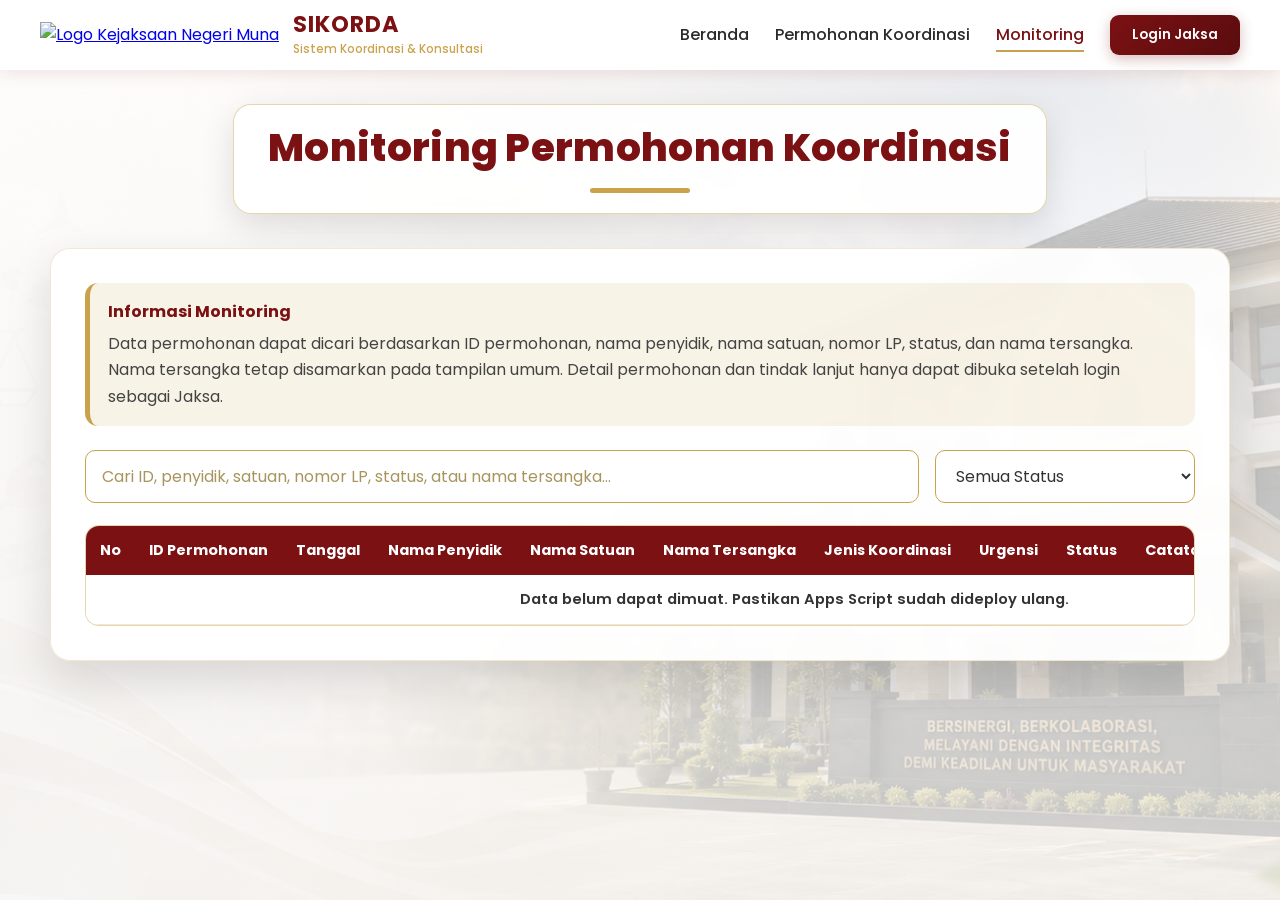
==== commit 8e2092ab: "Update monitoring.html" ====
--- a/monitoring.html
+++ b/monitoring.html
@@ -969,74 +969,64 @@
   );
 }
 
-    function editJaksaBox(item) {
-  return (
-    '<div class="edit-box">' +
-      '<h4 class="edit-box-title">Edit Tindak Lanjut Jaksa</h4>' +
-
-      '<div class="edit-grid">' +
-        '<div class="edit-field">' +
-          '<label for="editStatus">Status Permohonan</label>' +
-          '<select id="editStatus">' +
-            statusOption("Menunggu", item.status) +
-            statusOption("Diproses", item.status) +
-            statusOption("Selesai", item.status) +
-            statusOption("Ditolak", item.status) +
-          '</select>' +
-        '</div>' +
-
-        '<div class="edit-field">' +
-          '<label for="editJadwal">Jadwal Koordinasi</label>' +
-          '<input type="datetime-local" id="editJadwal" value="' + escapeHtml(formatDatetimeLocal(item.jadwal_koordinasi)) + '">' +
-        '</div>' +
-
-        '<div class="edit-field full">' +
-          '<label for="editCatatan">Catatan Jaksa</label>' +
-          '<textarea id="editCatatan" placeholder="Tulis catatan jaksa...">' + escapeHtml(item.catatan_jaksa || "") + '</textarea>' +
-        '</div>' +
-      '</div>' +
-
-      '<div class="edit-actions">' +
-        '<button type="button" class="btn-save-update" onclick="saveJaksaUpdate(\'' + escapeJs(item.id_permohonan) + '\')">' +
-          'Simpan Perubahan' +
-        '</button>' +
-      '</div>' +
-
-      '<!-- TAMBAHAN: FITUR GENERATE SOP FORM-6 -->' +
-      '<div style="margin-top: 20px; border-top: 1px solid rgba(201, 162, 75, 0.3); padding-top: 20px;">' +
-        '<button type="button" id="btn-toggle-sop" class="btn-save-update" style="background: linear-gradient(135deg, #c9a24b, #a58133); margin-bottom: 15px;" onclick="toggleSopBox()">' +
-          'Buat File SOP FORM-6' +
-        '</button>' +
-
-        '<div id="materi-koordinasi-container" style="display: none;">' +
-          '<div class="edit-field full">' +
-            '<label for="materi_koordinasi" style="color: #7b1113;">Materi Koordinasi <span style="color:red;">*</span></label>' +
-            '<textarea id="materi_koordinasi" placeholder="Masukkan materi koordinasi di sini untuk digenerate ke dalam dokumen..."></textarea>' +
+  function editJaksaBox(item) {
+      return (
+        '<div class="edit-box">' +
+          '<h4 class="edit-box-title">Edit Tindak Lanjut Jaksa</h4>' +
+
+          '<div class="edit-grid">' +
+            '<div class="edit-field">' +
+              '<label for="editStatus">Status Permohonan</label>' +
+              '<select id="editStatus">' +
+                statusOption("Menunggu", item.status) +
+                statusOption("Diproses", item.status) +
+                statusOption("Selesai", item.status) +
+                statusOption("Ditolak", item.status) +
+              '</select>' +
+            '</div>' +
+
+            '<div class="edit-field">' +
+              '<label for="editJadwal">Jadwal Koordinasi</label>' +
+              '<input type="datetime-local" id="editJadwal" value="' + escapeHtml(formatDatetimeLocal(item.jadwal_koordinasi)) + '">' +
+            '</div>' +
+
+            '<div class="edit-field full">' +
+              '<label for="editCatatan">Catatan Jaksa</label>' +
+              '<textarea id="editCatatan" placeholder="Tulis catatan jaksa...">' + escapeHtml(item.catatan_jaksa || "") + '</textarea>' +
+            '</div>' +
           '</div>' +
-          '<button type="button" id="btn-generate-sop" class="btn-save-update" style="margin-top: 10px;" onclick="generateSopForm6(\'' + escapeJs(item.id_permohonan) + '\')">' +
-            'Generate Dokumen SOP' +
-          '</button>' +
-        '</div>' +
-      '</div>' +
-      '<!-- AKHIR TAMBAHAN -->' +
-
-    '</div>'
-    '<div id="materi-koordinasi-container" style="display: none;">' +
-        '<div class="edit-field full">' +
-          '<label for="materi_koordinasi" style="color: #7b1113;">Materi Koordinasi <span style="color:red;">*</span></label>' +
-          '<textarea id="materi_koordinasi" placeholder="Masukkan materi koordinasi di sini untuk digenerate ke dalam dokumen..."></textarea>' +
-        '</div>' +
-        '<div style="display: flex; gap: 10px; margin-top: 10px;">' +
-          '<button type="button" id="btn-generate-sop" class="btn-save-update" onclick="generateSopForm6(\'' + escapeJs(item.id_permohonan) + '\')">' +
-            'Generate Dokumen SOP' +
-          '</button>' +
-          '<a id="btn-lihat-file-sop" href="#" target="_blank" class="btn-save-update" style="display: none; background: linear-gradient(135deg, #1f8f4d, #126335); text-decoration: none; text-align: center;">' +
-            'Lihat File' +
-          '</a>' +
-        '</div>' +
-      '</div>'
-  );
-}
+
+          '<div class="edit-actions">' +
+            '<button type="button" class="btn-save-update" onclick="saveJaksaUpdate(\'' + escapeJs(item.id_permohonan) + '\')">' +
+              'Simpan Perubahan' +
+            '</button>' +
+          '</div>' +
+
+          '<!-- FITUR GENERATE SOP FORM-6 -->' +
+          '<div style="margin-top: 20px; border-top: 1px solid rgba(201, 162, 75, 0.3); padding-top: 20px;">' +
+            '<button type="button" id="btn-toggle-sop" class="btn-save-update" style="background: linear-gradient(135deg, #c9a24b, #a58133); margin-bottom: 15px;" onclick="toggleSopBox()">' +
+              'Buat File SOP FORM-6' +
+            '</button>' +
+
+            '<div id="materi-koordinasi-container" style="display: none;">' +
+              '<div class="edit-field full">' +
+                '<label for="materi_koordinasi" style="color: #7b1113;">Materi Koordinasi <span style="color:red;">*</span></label>' +
+                '<textarea id="materi_koordinasi" placeholder="Masukkan materi koordinasi di sini untuk digenerate ke dalam dokumen..."></textarea>' +
+              '</div>' +
+              '<div style="display: flex; gap: 10px; margin-top: 10px;">' +
+                '<button type="button" id="btn-generate-sop" class="btn-save-update" onclick="generateSopForm6(\'' + escapeJs(item.id_permohonan) + '\')">' +
+                  'Generate Dokumen SOP' +
+                '</button>' +
+                '<a id="btn-lihat-file-sop" href="#" target="_blank" class="btn-save-update" style="display: none; background: linear-gradient(135deg, #1f8f4d, #126335); text-decoration: none; text-align: center;">' +
+                  'Lihat File' +
+                '</a>' +
+              '</div>' +
+            '</div>' +
+          '</div>' +
+          '<!-- AKHIR FITUR -->' +
+        '</div>'
+      );
+    }
 
     function statusOption(value, current) {
       const selected = String(value) === String(current || "") ? "selected" : "";
@@ -1265,90 +1255,7 @@
     function monitoringDelay(ms) {
       return new Promise(resolve => setTimeout(resolve, ms));
     }
-// --- FUNGSI TAMBAHAN UNTUK SOP FORM-6 ---
-
-// 1. Fungsi untuk memunculkan/menyembunyikan textarea materi koordinasi
-function toggleSopBox() {
-  const container = document.getElementById("materi-koordinasi-container");
-  if (container) {
-    if (container.style.display === "none") {
-      container.style.display = "block";
-    } else {
-      container.style.display = "none";
-    }
-  }
-}
-
-// 2. Fungsi untuk mengirim request pembuatan dokumen ke backend
-async function generateSopForm6(idPermohonan) {
-  const sessionToken = sessionStorage.getItem("jaksaSessionToken");
-  
-  // Validasi login
-  if (!sessionToken) {
-    alert("Sesi login tidak ditemukan. Silakan login ulang.");
-    openLogin();
-    return;
-  }
-
-  // Validasi isi box
-  const materi = document.getElementById("materi_koordinasi")?.value.trim();
-  if (!materi) {
-    alert("Materi Koordinasi wajib diisi untuk membuat file SOP FORM-6!");
-    document.getElementById("materi_koordinasi").focus();
-    return;
-  }
-
-  const btn = document.getElementById("btn-generate-sop");
-  
-  try {
-    if (btn) {
-      btn.disabled = true;
-      btn.textContent = "Memproses Dokumen...";
-    }
-
-    // Generate client token unik
-    const clientToken = "GENERATE-" + Date.now() + "-" + Math.random().toString(36).slice(2);
-
-    // Mengirim payload POST ke Google Apps Script (sama seperti saat update permohonan)
-    await fetch(MONITORING_SCRIPT_URL, {
-      method: "POST",
-      mode: "no-cors",
-      headers: {
-        "Content-Type": "text/plain;charset=utf-8"
-      },
-      body: JSON.stringify({
-        action: "generate_sop_form6", // Ini action baru yang ditangkap backend
-        client_token: clientToken,
-        session_token: sessionToken,
-        id_permohonan: idPermohonan,
-        materi_koordinasi: materi
-      })
-    });
-
-    // Karena no-cors, kita gunakan teknik JSONP long-polling buatan Anda
-    const result = await waitMonitoringResult("generate_sop_result", clientToken);
-
-    if (result.status === "success") {
-      alert("Dokumen berhasil dibuat!");
-      // Membuka tab baru yang mengarah ke file dokumen di Google Drive
-      if (result.file_url) {
-        window.open(result.file_url, '_blank');
-      }
-    } else {
-      alert(result.message || "Gagal membuat dokumen.");
-    }
-
-  } catch (error) {
-    console.error(error);
-    alert("Terjadi kesalahan saat menghubungi server untuk generate dokumen.");
-
-  } finally {
-    if (btn) {
-      btn.disabled = false;
-      btn.textContent = "Generate Dokumen SOP";
-    }
-  }
-}
+
 // ----------------------------------------
     function getStatusClass(status) {
       const value = String(status || "").toLowerCase();
